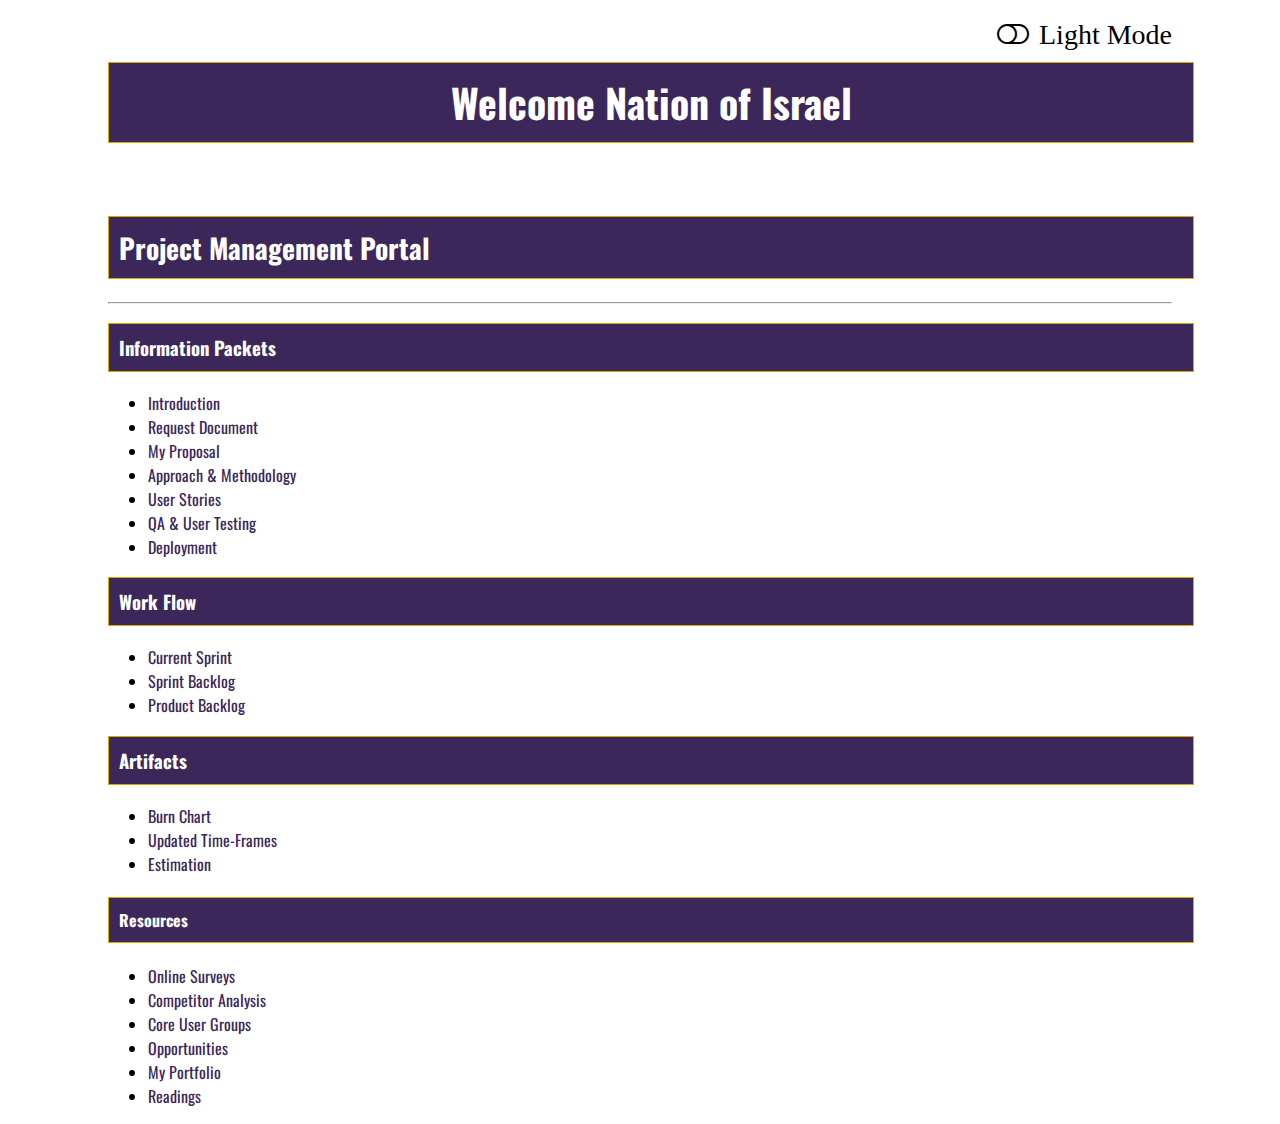
==== index.html @ 458ca27e "Uploaded files for project management portal" ====
<!--
    Title: Project Management Portal
    Author: Keith Hall
    Date: 12/26/2021
    Description: This is the index HTML landing page for the Project Management Portal
-->
<!DOCTYPE html>
<html lang="en">
<head>
    <meta charset="UTF-8" />
	<title>Project Management Portal</title>
    <meta name="description" content="Our clients can download documents and information packets, track our progress, and access helpful project resources." />
    <meta name="keywords" content="Project management, project management portal." />
    <meta name="robots" content="nofollow" />
    <meta name="author" content="Keith Hall" />
	<link rel="stylesheet" href="theme.css" />
    <link rel="stylesheet" href="site.css" />
    <!-- Google fonts for Oswald -->
    <link href="https://fonts.googleapis.com/css2?family=Oswald:wght@300;400;500;700&display=swap" rel="stylesheet" />
	<!-- Font Awesome-->
	<link rel="stylesheet" href="https://cdnjs.cloudflare.com/ajax/libs/font-awesome/4.7.0/css/font-awesome.min.css" />
	<!-- References the user's selected theme -->
	<script src="theme.js"></script>
</head>
<body class= "light-theme" id="dark-theme">
    <i onclick="toggleMode(this)" id="icon-mode" class="fa fa-toggle-off pull-right" style="font-size:28px;"><span id="icon-text">Light Mode</span></i>
    <div id="container">
		<h1 class= "app-header">Welcome Nation of Israel</h1>
		<br>
        <h2>Project Management Portal</h2>
        <hr>
        <h3>Information Packets</h3>
        <!-- Links to information packets. -->
            <ul>
                <li><a href= "intro-packet/download.html">Introduction</a></li>
				<li><a>Request Document</a></li>
                <li><a>My Proposal</a></li>
                <li><a>Approach & Methodology</a></li>
		        <li><a>User Stories</a></li>
			    <li><a>QA & User Testing</a></li>
				<li><a>Deployment</a></li>
            </ul>
        <h3>Work Flow</h3>
            <ul>
                <li><a>Current Sprint</a></li>
                <li><a>Sprint Backlog</a></li>
				<li><a>Product Backlog</a></li>
            </ul>

		<h3>Artifacts</h3>
            <ul>
                <li><a>Burn Chart</a></li>
				<li><a>Updated Time-Frames</a></li>
			    <li><a>Estimation</a></li>
            </ul>

        <h4>Resources</h4>
            <ul>
                <li><a>Online Surveys</a></li>
				<li><a>Competitor Analysis</a></li>
				<li><a>Core User Groups</a></li>
                <li><a>Opportunities</a></li>
                <li><a>My Portfolio</a></li>
				<li><a>Readings</a></li>
            </ul>
    </div>
<script>
// This calls the selected theme.
setSelectedTheme();
   /**
    ; Function to switch the users selected website theme
    ; @param x (this instance)
   */
  function toggleMode(x) {
    let colorTheme = document.body.classList; // get the body's CSS class
    let iconMode = x.classList; // get the current classes assigned to the triggered button.

      // If the current body class is set to the light-theme, update the user's preference to the dark-theme in the browsers local storage.
      if (colorTheme.value === "light-theme") {
        localStorage.clear();
        localStorage.setItem("mode", "dark-theme");
        localStorage.setItem("iconMode", "fa-toggle-on");
        localStorage.setItem("iconText", "Dark Mode");
      }
      // If the current body class is set to the dark-theme, update the user's preference to the light-theme in the browsers local storage.
      else {
        localStorage.clear();
        localStorage.setItem("mode", "light-theme");
        localStorage.setItem("iconMode", "fa-toggle-off");
        localStorage.setItem("iconText", "Light Mode");
      }
      // Apply the updated selection to the HTML page elements
      colorTheme.value = localStorage.getItem("mode");
      iconMode.value = `fa ${localStorage.getItem("iconMode")} pull-right`;
      document.getElementById("icon-text").innerHTML = localStorage.getItem("iconText");
}
  // Function clears the browsers localStorage and set the default theme to light-theme.
  function clearLocalStorage() {
    localStorage.clear();
    document.body.classList.value = "light-theme";
    document.getElementById("icon-text").innerHTML = "Light Mode";
    document.getElementById("icon-mode").classList.value = "fa fa-toggle-off pull-right";
}
</script>
</body>
</html>
---- theme.css ----
/**
    Title: Project Management Portal
    Author: Keith Hall
    Date: 12/25/2021
    Description: This is the theme style sheet for the Project Management Portal.
*/
body {
    font-family: Oswald, Verdana, Arial, sans-serif;
}
body.light-theme {
	color: #000;
    background-color: #fff;
}
/* Dark theme styling */
body.dark-theme {
	color: #fafafa;
	background-color: #303030;
}
body.dark-theme h1 {
	background-color: #9c27b0;
    border: 1px solid #9c37b0;
}
body.dark-theme h2 {
	background-color: #424242;
    border: 1px solid #424242;
}
body.dark-theme h3 {
	background-color: #424242;
    border: 1px solid #424242;
}
body.dark-theme h4 {
	background-color: #424242;
    border: 1px solid #424242;
}
body.dark-theme a {
	color: #fff;
}
body.dark-theme a:hover {
	background-color: #303030;
    color: #d176e1;
}
h1, h2, h3, h4 {

/* Styling of the main headings. */
    background-color: #3C275A;
    color: #fff;
    border: 1px solid #D6A800;
    padding: 10px;
	width: 100%;
}
h2 {
	font-size: 27.65px;
}
/* Link styles. */
a {
    text-decoration: none;
    color: #3C275A;
}
/* Text color of return-home and other links to pages already visited. */
a:visited  {
    color: #3C275A;
}
/* Text and background colors of return-home and other links on mouse hover. */
a:hover {
    background-color: #D6A800;
    color:  #4F3674;
}
.card {  /* Card styling */
	padding: 8px 0 4px 0;
    box-shadow: 0 4px 8px 0 rgba(0, 0, 0, 0.3);
	transition: 0.3s;
	width: 60%;
	background-color: #fff;
}
.card-title {
	margin-top: 40px;
	text-align: center;
    font-size: 32px;
    color: #4F3674;
    font-weight: 400;
}
.card-content {
	padding: 2px 16px;
}
.card:hover {
	box-shadow: 0 8px 16px 0 rgba(0, 0, 0, 0.2);
}
/* Palindrome check phrase button styling */
#btnCheckPhrase {
	width: 55%;
	padding: 14px;
	background-color: #4F3674;
    color: #fff;
	font-size: 16px;
	border-radius: 4px;
	border-radius: 4px;
    margin-left: 203.9px; /* Moves button right or left within the form-field container */
	cursor: pointer;
}
#btnCheckPhrase:hover {
	background-color: #D6A800;
    color: #4F3674;
}
---- site.css ----
/**
    Title: Project Management Portal
    Author: Keith Hall
    Date: 08/22/2021
    Modified By: Professor  P. Itskovich, Keith Hall
    Description: This is the global style sheet for the Project Management Portal.
*/
#container {
    margin: 20px 100px 0;
	padding-top: 15px; /* Use padding-top to position the toggle switch and text against the container. */
}
#icon-mode:hover {
	cursor: pointer;        /* Toggle icon and text. */
}
#icon-text {
	padding-left: 10px;
	margin-right: 100px;
}
.pull-right {
	float: right;
}
/* Card results styling. */
.assign-container {
    padding: 10px;
	margin-top: -38px;
}
.assign-content {
    width: 88%;
    margin: 3% auto 0;
	margin-left: 315px;
}
.app-header {   /* H1 heading. */
	text-align: center;
	color: #fff;
	font-size: 39.81px;
}
#app-header {
	text-align: center;
	font-size: 39.81px;
}
#return-home-container {
    margin-top: -17px;
}
.next {
    margin-left: 635px;
}
.return-home {
	color: #4F3674;
	text-decoration: none;
}
.return-home:hover {
    background-color: #D6A800;
    color: #4F3674;
}
.return-home:visited {
    color: #3c275a;
}
.full-width {
	width: 100%;
}
/* Form styling. */
.form {
	display: inline-grid;
    grid-template-columns: auto;
}
/* Centers button container (form field) within the form container */
.form-field {
	padding: 20px;
	margin-left: 20px;
}
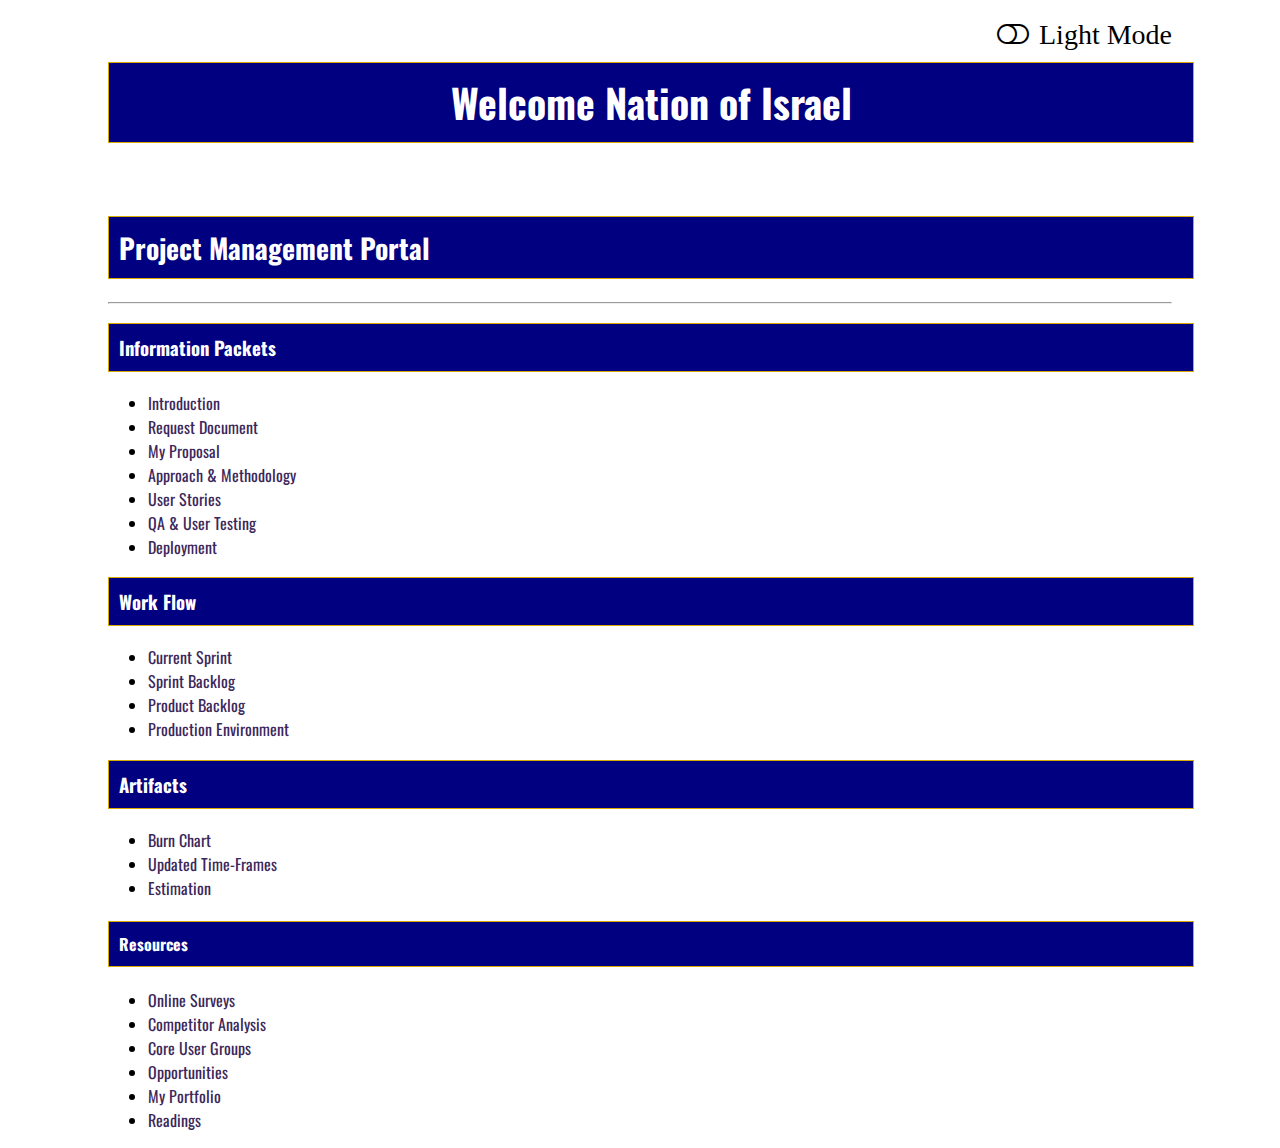
==== commit f7e990b1: "Link to production site added." ====
--- a/index.html
+++ b/index.html
@@ -33,18 +33,19 @@
         <!-- Links to information packets. -->
             <ul>
                 <li><a href= "intro-packet/download.html">Introduction</a></li>
-				<li><a>Request Document</a></li>
-                <li><a>My Proposal</a></li>
-                <li><a>Approach & Methodology</a></li>
-		        <li><a>User Stories</a></li>
-			    <li><a>QA & User Testing</a></li>
-				<li><a>Deployment</a></li>
+				<li><a href= "request-document/download.html">Request Document</a></li>
+                <li><a href= "my-proposal/download.html">My Proposal</a></li>
+                <li><a href= "approach-methodology/download.html"> Approach & Methodology</a></li>
+		        <li><a href= "user-stories/download.html">User Stories</a></li>
+			    <li><a href= "qa-user-testing/download.html">QA & User Testing</a></li>
+				<li><a href= "deployment/download.html">Deployment</a></li>
             </ul>
         <h3>Work Flow</h3>
             <ul>
                 <li><a>Current Sprint</a></li>
                 <li><a>Sprint Backlog</a></li>
 				<li><a>Product Backlog</a></li>
+                <li><a>Production Environment</a></li>
             </ul>
 
 		<h3>Artifacts</h3>
--- a/theme.css
+++ b/theme.css
@@ -6,6 +6,7 @@
 */
 body {
     font-family: Oswald, Verdana, Arial, sans-serif;
+    overflow-x: hidden; /* Hide horizontal scrollbar */
 }
 body.light-theme {
 	color: #000;
@@ -42,7 +43,7 @@
 h1, h2, h3, h4 {
 
 /* Styling of the main headings. */
-    background-color: #3C275A;
+    background-color:  #000080;
     color: #fff;
     border: 1px solid #D6A800;
     padding: 10px;
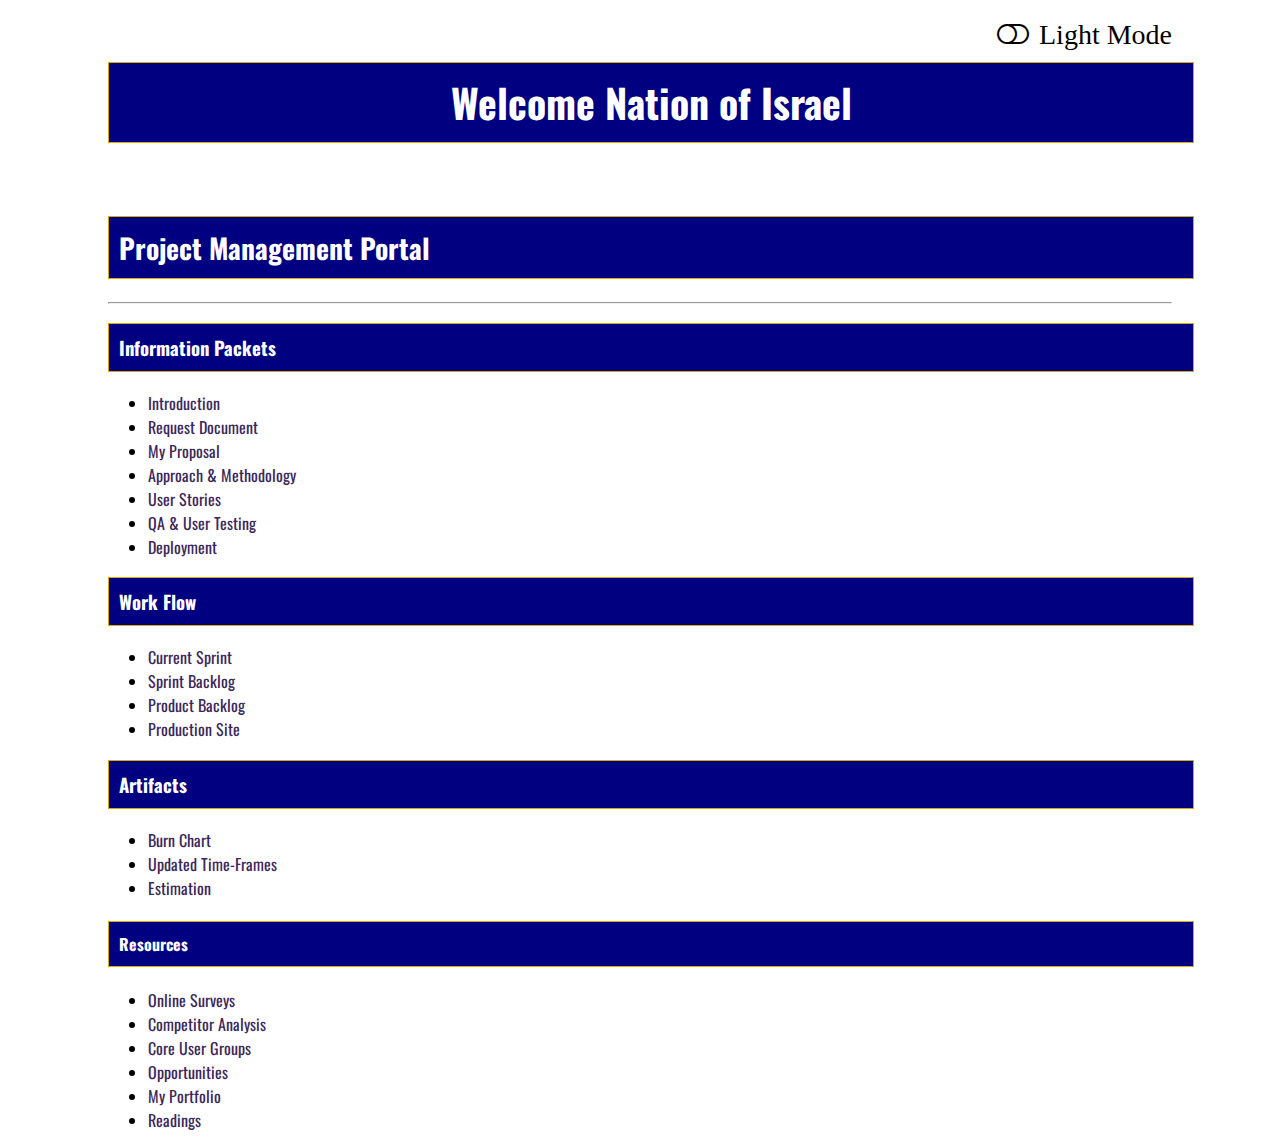
==== commit 7d6ca9e4: "code check" ====
--- a/index.html
+++ b/index.html
@@ -45,7 +45,7 @@
                 <li><a>Current Sprint</a></li>
                 <li><a>Sprint Backlog</a></li>
 				<li><a>Product Backlog</a></li>
-                <li><a>Production Environment</a></li>
+                <li><a>Production Site</a></li>
             </ul>
 
 		<h3>Artifacts</h3>
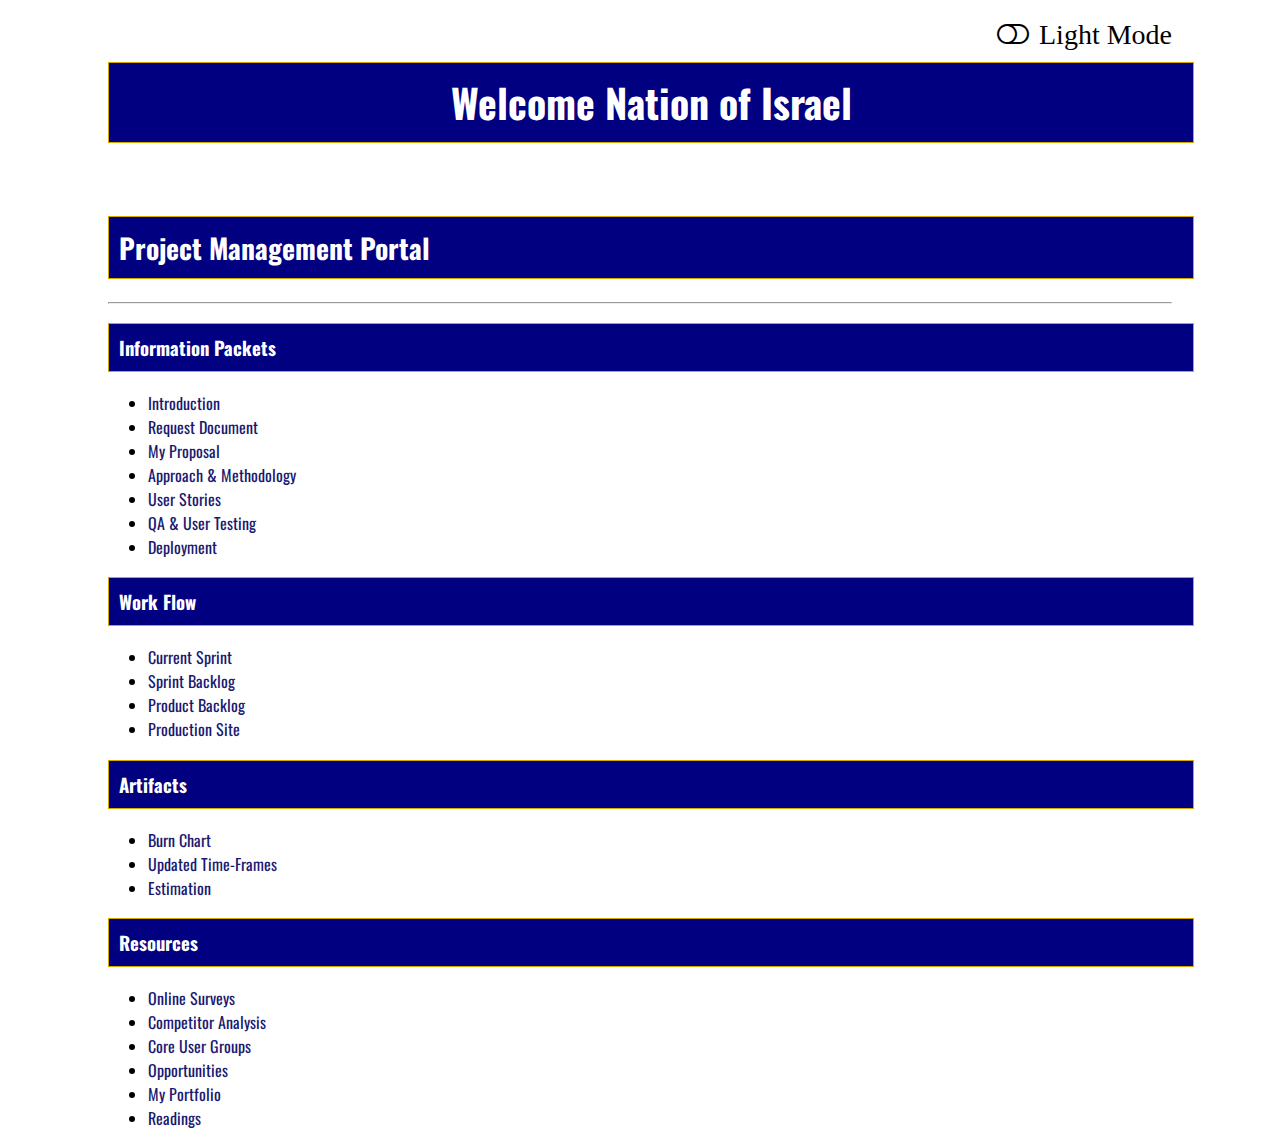
==== commit e7e42669: "Comments" ====
--- a/index.html
+++ b/index.html
@@ -30,7 +30,7 @@
         <h2>Project Management Portal</h2>
         <hr>
         <h3>Information Packets</h3>
-        <!-- Links to information packets. -->
+        <!-- Links to all site pages. -->
             <ul>
                 <li><a href= "intro-packet/download.html">Introduction</a></li>
 				<li><a href= "request-document/download.html">Request Document</a></li>
@@ -47,15 +47,13 @@
 				<li><a>Product Backlog</a></li>
                 <li><a>Production Site</a></li>
             </ul>
-
 		<h3>Artifacts</h3>
             <ul>
                 <li><a>Burn Chart</a></li>
 				<li><a>Updated Time-Frames</a></li>
 			    <li><a>Estimation</a></li>
             </ul>
-
-        <h4>Resources</h4>
+        <h3>Resources</h3>
             <ul>
                 <li><a>Online Surveys</a></li>
 				<li><a>Competitor Analysis</a></li>
@@ -66,7 +64,7 @@
             </ul>
     </div>
 <script>
-// This calls the selected theme.
+// Calls the selected theme.
 setSelectedTheme();
    /**
     ; Function to switch the users selected website theme
--- a/theme.css
+++ b/theme.css
@@ -6,8 +6,9 @@
 */
 body {
     font-family: Oswald, Verdana, Arial, sans-serif;
-    overflow-x: hidden; /* Hide horizontal scrollbar */
+    overflow-x: hidden;  /* Hide horizontal scrollbar */
 }
+/* Light theme styling */
 body.light-theme {
 	color: #000;
     background-color: #fff;
@@ -40,9 +41,8 @@
 	background-color: #303030;
     color: #d176e1;
 }
+/* Styling of page headings. */
 h1, h2, h3, h4 {
-
-/* Styling of the main headings. */
     background-color:  #000080;
     color: #fff;
     border: 1px solid #D6A800;
@@ -52,27 +52,29 @@
 h2 {
 	font-size: 27.65px;
 }
-/* Link styles. */
+/* Link styles */
 a {
     text-decoration: none;
-    color: #3C275A;
+    color: #191970;
 }
-/* Text color of return-home and other links to pages already visited. */
+/* Color of links already visited. */
 a:visited  {
-    color: #3C275A;
+    color:  #3F00FF;
 }
-/* Text and background colors of return-home and other links on mouse hover. */
+/*  Link styles on mouse hover. */
 a:hover {
     background-color: #D6A800;
-    color:  #4F3674;
+    color:   #000080;
 }
-.card {  /* Card styling */
+/* The card container */
+.card {
 	padding: 8px 0 4px 0;
     box-shadow: 0 4px 8px 0 rgba(0, 0, 0, 0.3);
 	transition: 0.3s;
 	width: 60%;
 	background-color: #fff;
 }
+/* The card title and content styling */
 .card-title {
 	margin-top: 40px;
 	text-align: center;
@@ -86,19 +88,19 @@
 .card:hover {
 	box-shadow: 0 8px 16px 0 rgba(0, 0, 0, 0.2);
 }
-/* Palindrome check phrase button styling */
-#btnCheckPhrase {
+/* Download button styling */
+#download-btn {
 	width: 55%;
 	padding: 14px;
-	background-color: #4F3674;
+	background-color: #000080;
     color: #fff;
 	font-size: 16px;
-	border-radius: 4px;
-	border-radius: 4px;
-    margin-left: 203.9px; /* Moves button right or left within the form-field container */
+	border-radius: 1px;
+	border-radius: 1px;
+    margin-left: 203.9px;
 	cursor: pointer;
 }
-#btnCheckPhrase:hover {
+#download-btn:hover {
 	background-color: #D6A800;
-    color: #4F3674;
+    color:  #000080;
 }--- a/site.css
+++ b/site.css
@@ -5,12 +5,15 @@
     Modified By: Professor  P. Itskovich, Keith Hall
     Description: This is the global style sheet for the Project Management Portal.
 */
+
+/* Home page container */
 #container {
     margin: 20px 100px 0;
-	padding-top: 15px; /* Use padding-top to position the toggle switch and text against the container. */
+	padding-top: 15px;
 }
+ /* Toggle icon and text. */
 #icon-mode:hover {
-	cursor: pointer;        /* Toggle icon and text. */
+	cursor: pointer;
 }
 #icon-text {
 	padding-left: 10px;
@@ -19,7 +22,7 @@
 .pull-right {
 	float: right;
 }
-/* Card results styling. */
+/* Card container styling. */
 .assign-container {
     padding: 10px;
 	margin-top: -38px;
@@ -29,7 +32,8 @@
     margin: 3% auto 0;
 	margin-left: 315px;
 }
-.app-header {   /* H1 heading. */
+/* H1 page heading. */
+.app-header {
 	text-align: center;
 	color: #fff;
 	font-size: 39.81px;
@@ -38,27 +42,18 @@
 	text-align: center;
 	font-size: 39.81px;
 }
+/* Return and next links */
 #return-home-container {
-    margin-top: -17px;
+    margin-top: -5px;
+	margin-left: 325px;
 }
 .next {
-    margin-left: 635px;
-}
-.return-home {
-	color: #4F3674;
-	text-decoration: none;
-}
-.return-home:hover {
-    background-color: #D6A800;
-    color: #4F3674;
-}
-.return-home:visited {
-    color: #3c275a;
+    margin-left: 638px;
 }
 .full-width {
 	width: 100%;
 }
-/* Form styling. */
+/* Form and download button container */
 .form {
 	display: inline-grid;
     grid-template-columns: auto;
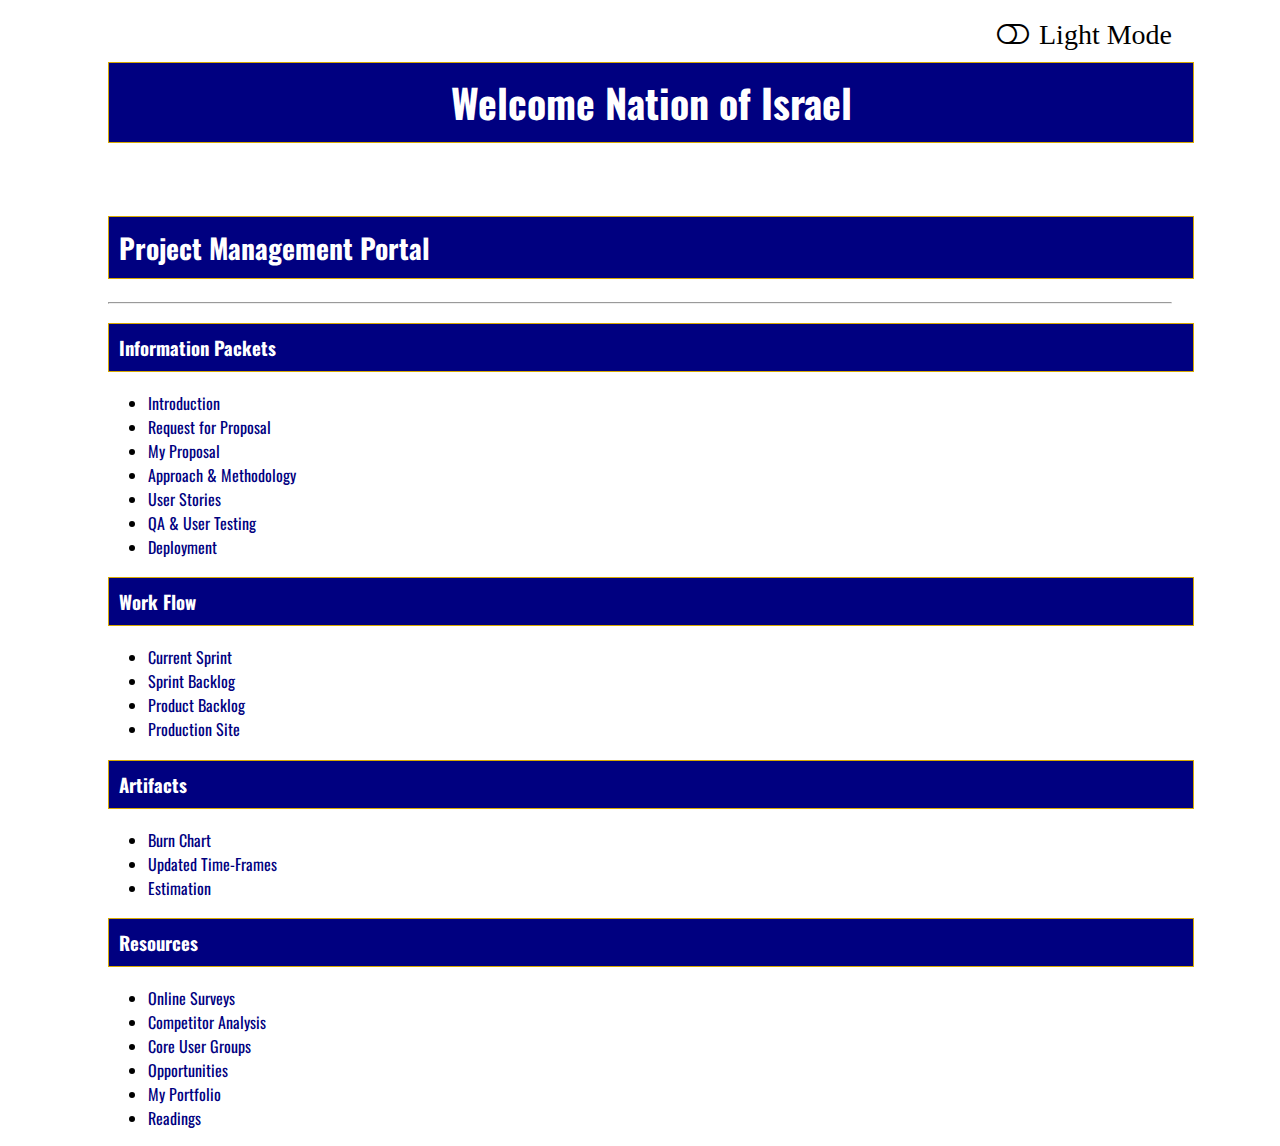
==== commit ab040c3c: "Corrections to intro packet" ====
--- a/index.html
+++ b/index.html
@@ -33,7 +33,7 @@
         <!-- Links to all site pages. -->
             <ul>
                 <li><a href= "intro-packet/download.html">Introduction</a></li>
-				<li><a href= "request-document/download.html">Request Document</a></li>
+				<li><a href= "request-document/download.html">Request for Proposal</a></li>
                 <li><a href= "my-proposal/download.html">My Proposal</a></li>
                 <li><a href= "approach-methodology/download.html"> Approach & Methodology</a></li>
 		        <li><a href= "user-stories/download.html">User Stories</a></li>
--- a/theme.css
+++ b/theme.css
@@ -55,7 +55,7 @@
 /* Link styles */
 a {
     text-decoration: none;
-    color: #191970;
+    color: #000080;
 }
 /* Color of links already visited. */
 a:visited  {
@@ -64,7 +64,7 @@
 /*  Link styles on mouse hover. */
 a:hover {
     background-color: #D6A800;
-    color:   #000080;
+    color: #000080;
 }
 /* The card container */
 .card {
